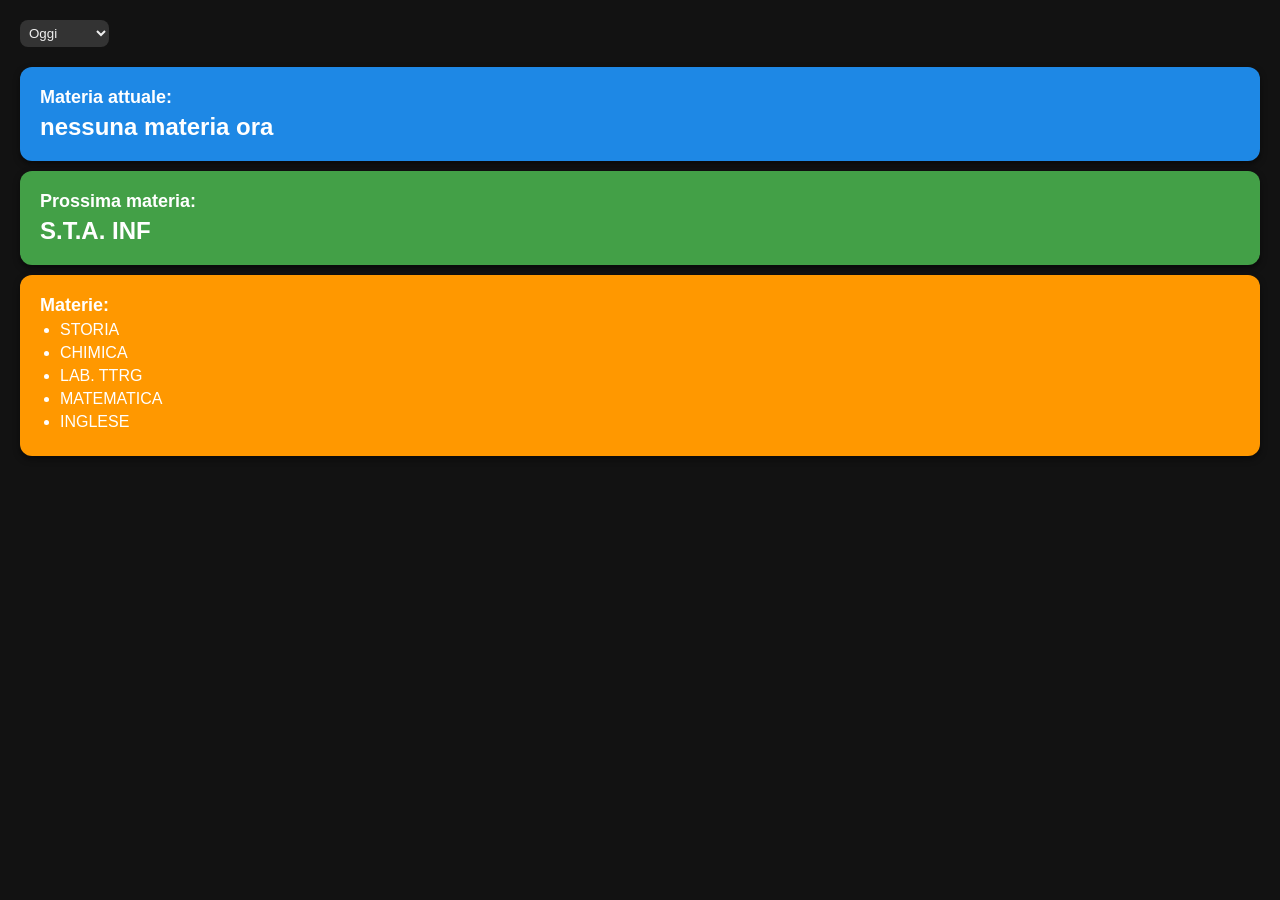
==== app.html @ 6eaf659f "Add files via upload" ====
<!DOCTYPE html>
<html>
<head>
<meta charset="utf-8">
<title>Orario Materie</title>
<style>
  body {
    font-family: sans-serif;
    margin: 0;
    padding: 20px;
    background: #121212;
    color: #eee;
  }
  .card {
    padding: 20px;
    border-radius: 12px;
    margin: 10px 0;
    box-shadow: 0 3px 6px rgba(0,0,0,0.5);
  }
  .title {
    font-size: 18px;
    font-weight: bold;
    margin-bottom: 5px;
  }
  .subject {
    font-size: 24px;
    font-weight: bold;
  }
  .now { background: #1E88E5; color: white; }
  .next { background: #43A047; color: white; }
  .remaining { background: #FF9800; color: white; }
  ul { padding-left: 20px; margin: 0; }
  li { margin-bottom: 5px; }
  select {
    padding: 5px;
    border-radius: 8px;
    border: none;
    background: #333;
    color: #eee;
    margin-bottom: 10px;
  }
</style>
</head>
<body>

<select id="daySelect">
  <option value="">Oggi</option>
  <option value="Monday">Lunedì</option>
  <option value="Tuesday">Martedì</option>
  <option value="Wednesday">Mercoledì</option>
  <option value="Thursday">Giovedì</option>
  <option value="Friday">Venerdì</option>
  <option value="Saturday">Sabato</option>
</select>

<div class="card now">
  <div class="title">Materia attuale:</div>
  <div class="subject" id="nowSubject">-</div>
</div>

<div class="card next">
  <div class="title">Prossima materia:</div>
  <div class="subject" id="nextSubject">-</div>
</div>

<div class="card remaining">
  <div class="title">Materie:</div>
  <ul id="remainingSubjects"></ul>
</div>

<script>
const schedule = {
  Monday:['S.T.A. INF','RELIGIONE','INGLESE','CHIMICA','FISICA'],
  Tuesday:['S.T.A. INF','STORIA','CHIMICA','LAB. TTRG','MATEMATICA','INGLESE'],
  Wednesday:['GRAMMATICA','MATEMATICA','MATEMATICA','SC. MOT. SPORT','SC. MOT. SPORT'],
  Thursday:['DIRITTO - EC.','LAB. FISICA','BIOLOGIA','T.T.R.G.','ANTOLOGIA','ANTOLOGIA'],
  Friday:['GRAMMATICA','LAB. CHIMICA','FISICA','BIOLOGIA','MATEMATICA'],
  Saturday:['T.T.R.G.','S.T.A. INF','INGLESE','DIRITTO - EC.','STORIA']
};

const times = {
  Monday:['08:05','09:05','10:05','11:05','12:05'],
  Tuesday:['08:05','09:05','10:05','11:05','12:05','13:05'],
  Wednesday:['08:05','09:05','10:05','11:05','12:05'],
  Thursday:['08:05','09:05','10:05','11:05','12:05','13:05'],
  Friday:['08:05','09:05','10:05','11:05','12:05'],
  Saturday:['08:05','09:05','10:05','11:05','12:05']
};

function updateSchedule(dayOverride = null) {
  const now = new Date();
  const weekdays = ['Sunday','Monday','Tuesday','Wednesday','Thursday','Friday','Saturday'];
  let day = dayOverride || weekdays[now.getDay()];
  let dayIndex = now.getDay();

  if(day === 'Sunday') { 
    day = 'Monday';
    dayIndex = 1;
  }

  const todaySchedule = schedule[day];
  const todayTimes = times[day];

  let nowSub='nessuna materia ora';
  let nextSub='fine lezioni';
  let remaining = [];
  let inClass = false;
  let currentIndex = -1;

  if(!dayOverride){ // comportamento normale per "Oggi"
    for(let i=0;i<todaySchedule.length;i++){
      const [h,m] = todayTimes[i].split(':');
      const classTime = new Date();
      classTime.setHours(h,m,0,0);
      const classEnd = new Date(classTime);
      classEnd.setHours(classTime.getHours()+1);

      if(now>=classTime && now<classEnd){
        nowSub = todaySchedule[i];
        currentIndex = i;
        inClass = true;
        break;
      }
    }

    if(inClass){
      if(currentIndex+1 < todaySchedule.length){
        nextSub = todaySchedule[currentIndex+1];
        remaining = todaySchedule.slice(currentIndex+2);
      } else {
        nextSub = 'fine lezioni';
        remaining = [];
      }
    } else {
      let nextDayIndex = (dayIndex % 6) + 1;
      if(nextDayIndex > 6) nextDayIndex = 1;
      let nextDay = weekdays[nextDayIndex];
      nowSub = 'nessuna materia ora';
      nextSub = schedule[nextDay][0];
      remaining = schedule[nextDay].slice(1);
    }
  } else { 
    // giorno selezionato → mostra tutto senza materia attuale / prossima
    nowSub = '-';
    nextSub = '--';
    remaining = todaySchedule.slice();
  }

  document.getElementById('nowSubject').innerText = nowSub;
  document.getElementById('nextSubject').innerText = nextSub;

  const remList = document.getElementById('remainingSubjects');
  remList.innerHTML = '';
  remaining.forEach(sub => {
    const li = document.createElement('li');
    li.innerText = sub;
    remList.appendChild(li);
  });
}

document.getElementById('daySelect').addEventListener('change', (e)=>{
  const val = e.target.value;
  if(val) updateSchedule(val);
  else updateSchedule(); // Oggi → ora reale
});

setInterval(()=>{ 
  if(!document.getElementById('daySelect').value) updateSchedule(); 
}, 30000);

updateSchedule();
</script>

</body>
</html>
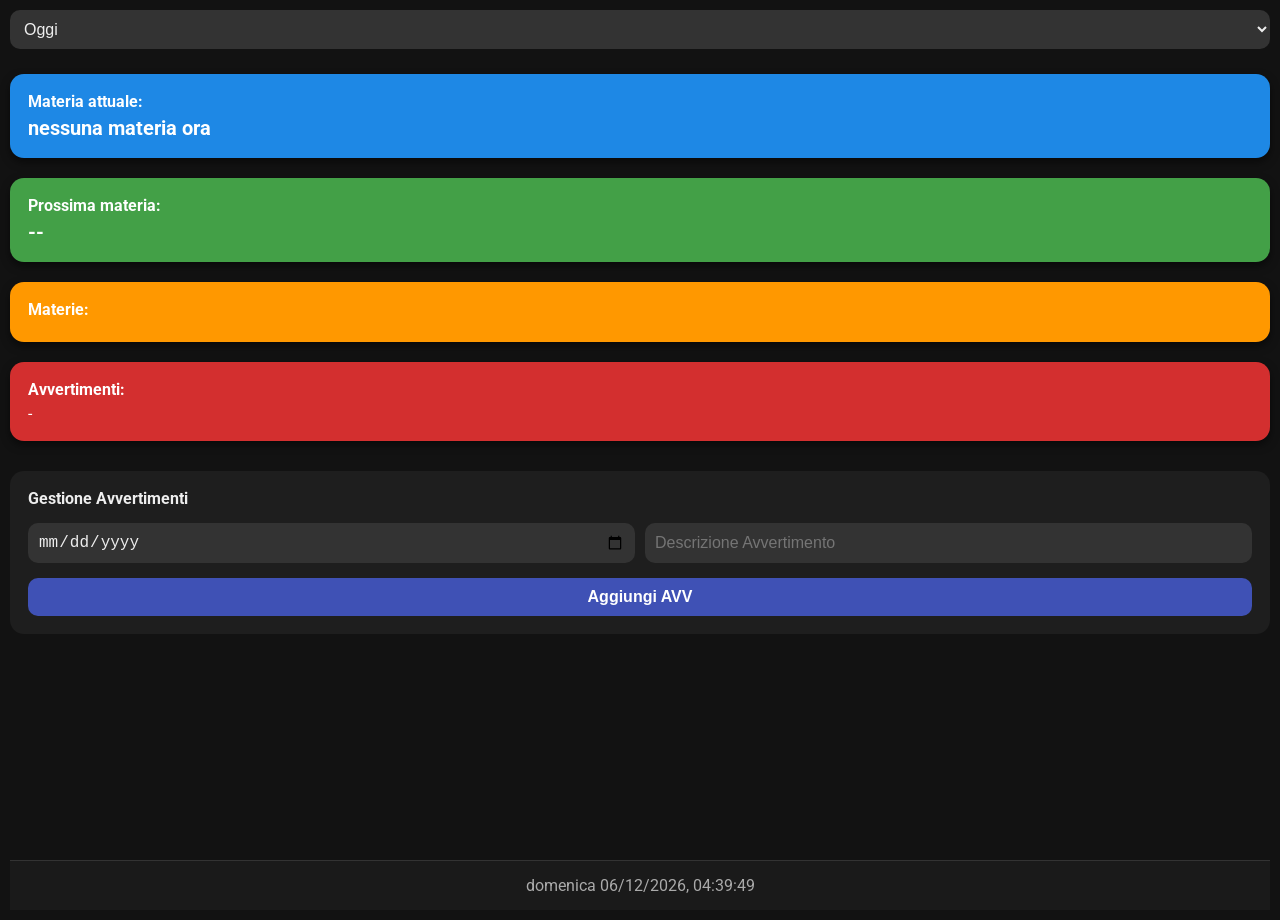
==== commit be779ff9: "versione 1.1 aggiungta feature avvertimenti" ====
--- a/app.html
+++ b/app.html
@@ -3,42 +3,27 @@
 <head>
 <meta charset="utf-8">
 <title>Orario Materie</title>
+<meta name="viewport" content="width=device-width, initial-scale=1.0">
 <style>
-  body {
-    font-family: sans-serif;
-    margin: 0;
-    padding: 20px;
-    background: #121212;
-    color: #eee;
-  }
-  .card {
-    padding: 20px;
-    border-radius: 12px;
-    margin: 10px 0;
-    box-shadow: 0 3px 6px rgba(0,0,0,0.5);
-  }
-  .title {
-    font-size: 18px;
-    font-weight: bold;
-    margin-bottom: 5px;
-  }
-  .subject {
-    font-size: 24px;
-    font-weight: bold;
-  }
-  .now { background: #1E88E5; color: white; }
-  .next { background: #43A047; color: white; }
-  .remaining { background: #FF9800; color: white; }
-  ul { padding-left: 20px; margin: 0; }
-  li { margin-bottom: 5px; }
-  select {
-    padding: 5px;
-    border-radius: 8px;
-    border: none;
-    background: #333;
-    color: #eee;
-    margin-bottom: 10px;
-  }
+@import url('https://fonts.googleapis.com/css2?family=Roboto:wght@400;700&display=swap');
+body { font-family: 'Roboto', sans-serif; margin:0; padding:10px; background:#121212; color:#eee; display:flex; flex-direction:column; min-height:100vh; }
+.card { padding:18px; border-radius:14px; margin:10px 0; box-shadow:0 4px 8px rgba(0,0,0,0.5); background:#1e1e1e; }
+.title { font-size:16px; font-weight:700; margin-bottom:5px; }
+.subject { font-size:20px; font-weight:700; word-wrap:break-word; }
+.now { background:#1E88E5; color:white; }
+.next { background:#43A047; color:white; }
+.remaining { background:#FF9800; color:white; }
+.warning { background:#D32F2F; color:white; }
+ul { padding-left:20px; margin:0; }
+li { margin-bottom:5px; font-size:16px; }
+select,input[type="date"],input[type="text"] { width:100%; padding:10px; border-radius:10px; border:none; background:#333; color:#eee; margin-bottom:15px; font-size:16px; box-sizing:border-box; }
+#footer { margin-top:auto; text-align:center; padding:15px 0; font-size:16px; color:#aaa; background:#1a1a1a; border-top:1px solid #333; }
+#addWarningArea { margin-top:20px; padding:18px; border-radius:14px; background:#1e1e1e; }
+#addWarningArea div { display:flex; gap:10px; margin-bottom:15px; }
+#addWarningArea input[type="date"], #addWarningArea input[type="text"] { margin-bottom:0; }
+#addWarningButton { background:#3f51b5; color:white; padding:10px 15px; border:none; border-radius:10px; cursor:pointer; font-weight:700; width:100%; font-size:16px; }
+#addWarningButton:active { background:#303f9f; }
+@media (max-width:480px){ .subject{font-size:18px;} li{font-size:14px;} .title{font-size:14px;} #footer{font-size:14px;} #addWarningArea div{flex-direction:column;} }
 </style>
 </head>
 <body>
@@ -56,6 +41,7 @@
 <div class="card now">
   <div class="title">Materia attuale:</div>
   <div class="subject" id="nowSubject">-</div>
+  <div id="countdown"></div>
 </div>
 
 <div class="card next">
@@ -68,16 +54,31 @@
   <ul id="remainingSubjects"></ul>
 </div>
 
+<div class="card warning">
+  <div class="title">Avvertimenti:</div>
+  <div id="warningsList">-</div>
+</div>
+
+<div id="addWarningArea">
+  <div class="title">Gestione Avvertimenti</div>
+  <div>
+    <input type="date" id="warningDate" placeholder="Data Avvertimento">
+    <input type="text" id="warningText" placeholder="Descrizione Avvertimento">
+  </div>
+  <button id="addWarningButton">Aggiungi AVV</button>
+</div>
+
+<div id="footer"><span id="dateTime"></span></div>
+
 <script>
 const schedule = {
-  Monday:['S.T.A. INF','RELIGIONE','INGLESE','CHIMICA','FISICA'],
-  Tuesday:['S.T.A. INF','STORIA','CHIMICA','LAB. TTRG','MATEMATICA','INGLESE'],
-  Wednesday:['GRAMMATICA','MATEMATICA','MATEMATICA','SC. MOT. SPORT','SC. MOT. SPORT'],
-  Thursday:['DIRITTO - EC.','LAB. FISICA','BIOLOGIA','T.T.R.G.','ANTOLOGIA','ANTOLOGIA'],
-  Friday:['GRAMMATICA','LAB. CHIMICA','FISICA','BIOLOGIA','MATEMATICA'],
-  Saturday:['T.T.R.G.','S.T.A. INF','INGLESE','DIRITTO - EC.','STORIA']
+  Monday:['S.T.A. INF','Religione','Inglese','Chimica','Fisica'],
+  Tuesday:['S.T.A. INF','Storia','Chimica','Lab. TTRG','Matematica','Inglese'],
+  Wednesday:['Grammatica','Matematica','Matematica','Sc. Mot. Sport','Sc. Mot. Sport'],
+  Thursday:['Diritto - Ec.','Lab. Fisica','Biologia','T.T.R.G.','Antologia','Antologia'],
+  Friday:['Grammatica','Lab. Chimica','Fisica','Biologia','Matematica'],
+  Saturday:['T.T.R.G.','S.T.A. INF','Inglese','Diritto - Ec.','Storia']
 };
-
 const times = {
   Monday:['08:05','09:05','10:05','11:05','12:05'],
   Tuesday:['08:05','09:05','10:05','11:05','12:05','13:05'],
@@ -86,89 +87,80 @@
   Friday:['08:05','09:05','10:05','11:05','12:05'],
   Saturday:['08:05','09:05','10:05','11:05','12:05']
 };
+const endOfDay = { Monday: '13:05', Tuesday: '14:05', Wednesday: '13:05', Thursday: '14:05', Friday: '13:05', Saturday: '13:05' };
 
-function updateSchedule(dayOverride = null) {
+let warnings = [];
+
+async function fetchWarnings(){
+  try{
+    const res = await fetch('https://TUO_SERVER_URL/get-warnings'); // opzionale, se vuoi endpoint GET
+    if(res.ok){ warnings = await res.json(); displayWarnings(); }
+  }catch(e){ console.error(e); }
+}
+
+function displayWarnings(){
+  const list = document.getElementById('warningsList');
+  if(warnings.length===0){ list.innerText='-'; return; }
+  list.innerText = warnings.map(w=>`${w.date}: ${w.text}`).join('\n');
+}
+
+function updateSchedule(dayOverride=null){
   const now = new Date();
   const weekdays = ['Sunday','Monday','Tuesday','Wednesday','Thursday','Friday','Saturday'];
   let day = dayOverride || weekdays[now.getDay()];
-  let dayIndex = now.getDay();
+  let showSchedule = schedule[day] || [];
+  let showTimes = times[day] || [];
+  let ora = now.getHours(), min = now.getMinutes();
+  let nowSub='nessuna materia ora', nextSub='--', remaining=showSchedule.slice(), endTime=null, inClass=false;
 
-  if(day === 'Sunday') { 
-    day = 'Monday';
-    dayIndex = 1;
-  }
+  if(showSchedule.length>0){
+    for(let i=0;i<showSchedule.length;i++){
+      const [h,m]=showTimes[i].split(':');
+      const classStart=new Date(); classStart.setHours(h,m,0,0);
+      const classEnd=new Date();
+      if(i===showSchedule.length-1){ const [eh,em]=endOfDay[day].split(':'); classEnd.setHours(eh,em,0,0); }
+      else{ const [nh,nm]=showTimes[i+1].split(':'); classEnd.setHours(nh,nm,0,0); }
 
-  const todaySchedule = schedule[day];
-  const todayTimes = times[day];
-
-  let nowSub='nessuna materia ora';
-  let nextSub='fine lezioni';
-  let remaining = [];
-  let inClass = false;
-  let currentIndex = -1;
-
-  if(!dayOverride){ // comportamento normale per "Oggi"
-    for(let i=0;i<todaySchedule.length;i++){
-      const [h,m] = todayTimes[i].split(':');
-      const classTime = new Date();
-      classTime.setHours(h,m,0,0);
-      const classEnd = new Date(classTime);
-      classEnd.setHours(classTime.getHours()+1);
-
-      if(now>=classTime && now<classEnd){
-        nowSub = todaySchedule[i];
-        currentIndex = i;
-        inClass = true;
+      if(now>=classStart && now<classEnd){
+        nowSub=showSchedule[i]; endTime=classEnd; inClass=true;
+        nextSub=i+1<showSchedule.length?showSchedule[i+1]:'--';
+        remaining=showSchedule.slice(i+1);
         break;
       }
     }
-
-    if(inClass){
-      if(currentIndex+1 < todaySchedule.length){
-        nextSub = todaySchedule[currentIndex+1];
-        remaining = todaySchedule.slice(currentIndex+2);
-      } else {
-        nextSub = 'fine lezioni';
-        remaining = [];
-      }
-    } else {
-      let nextDayIndex = (dayIndex % 6) + 1;
-      if(nextDayIndex > 6) nextDayIndex = 1;
-      let nextDay = weekdays[nextDayIndex];
-      nowSub = 'nessuna materia ora';
-      nextSub = schedule[nextDay][0];
-      remaining = schedule[nextDay].slice(1);
-    }
-  } else { 
-    // giorno selezionato → mostra tutto senza materia attuale / prossima
-    nowSub = '-';
-    nextSub = '--';
-    remaining = todaySchedule.slice();
   }
 
-  document.getElementById('nowSubject').innerText = nowSub;
-  document.getElementById('nextSubject').innerText = nextSub;
-
-  const remList = document.getElementById('remainingSubjects');
-  remList.innerHTML = '';
-  remaining.forEach(sub => {
-    const li = document.createElement('li');
-    li.innerText = sub;
-    remList.appendChild(li);
-  });
+  document.getElementById('nowSubject').innerText=nowSub;
+  document.getElementById('nextSubject').innerText=nextSub;
+  const remList=document.getElementById('remainingSubjects'); remList.innerHTML=''; remaining.forEach(s=>{ const li=document.createElement('li'); li.innerText=s; remList.appendChild(li); });
+  const cd=document.getElementById('countdown');
+  if(endTime && inClass){
+    const diffSec=Math.floor((endTime-now)/1000); const m=Math.floor(diffSec/60); const s=diffSec%60;
+    cd.innerText=diffSec>0?`Finisce tra ${m}m ${s}s`:'';
+  }else cd.innerText='';
+  displayWarnings();
 }
 
-document.getElementById('daySelect').addEventListener('change', (e)=>{
-  const val = e.target.value;
-  if(val) updateSchedule(val);
-  else updateSchedule(); // Oggi → ora reale
-});
+function updateDateTime(){ const now=new Date(); const options={weekday:'long',day:'2-digit',month:'2-digit',year:'numeric',hour:'2-digit',minute:'2-digit',second:'2-digit'}; document.getElementById('dateTime').innerText=now.toLocaleDateString('it-IT',options); }
 
-setInterval(()=>{ 
-  if(!document.getElementById('daySelect').value) updateSchedule(); 
-}, 30000);
+async function addWarning(){
+  const date=document.getElementById('warningDate').value;
+  const text=document.getElementById('warningText').value.trim();
+  if(!date||!text){alert('Inserisci data e descrizione'); return;}
+  try{
+    const res=await fetch('https://orario-psi.vercel.app/add-warning',{
+      method:'POST', headers:{'Content-Type':'application/json'}, body:JSON.stringify({date,text})
+    });
+    if(res.ok){ alert('Avvertimento aggiunto!'); document.getElementById('warningDate').value=''; document.getElementById('warningText').value=''; updateSchedule(); }
+    else{ const err=await res.json(); console.error(err); alert('Errore aggiungendo avvertimento'); }
+  }catch(e){ console.error(e); alert('Errore di connessione al server'); }
+}
 
-updateSchedule();
+document.getElementById('addWarningButton').addEventListener('click',addWarning);
+document.getElementById('daySelect').addEventListener('change', e=>updateSchedule(e.target.value||null));
+
+setInterval(()=>{ updateSchedule(); updateDateTime(); },1000);
+updateSchedule(); updateDateTime();
 </script>
 
 </body>
